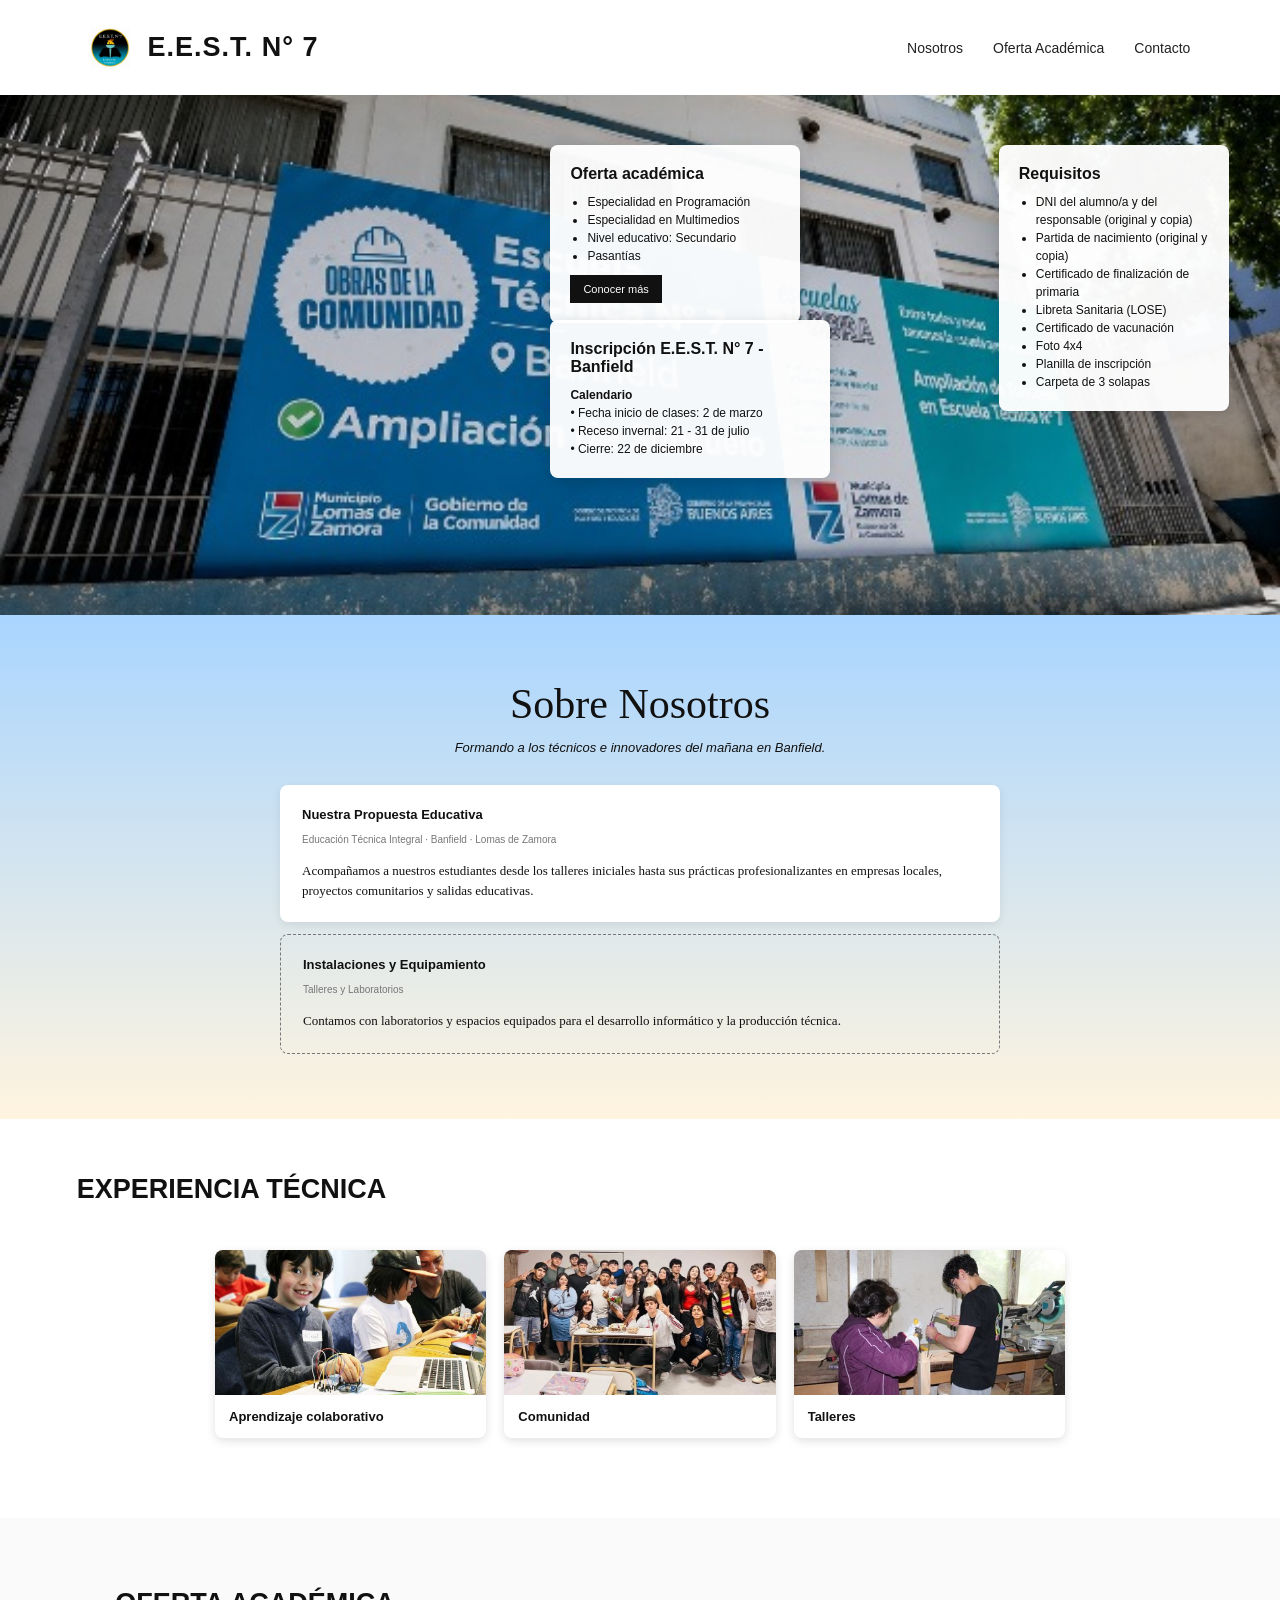
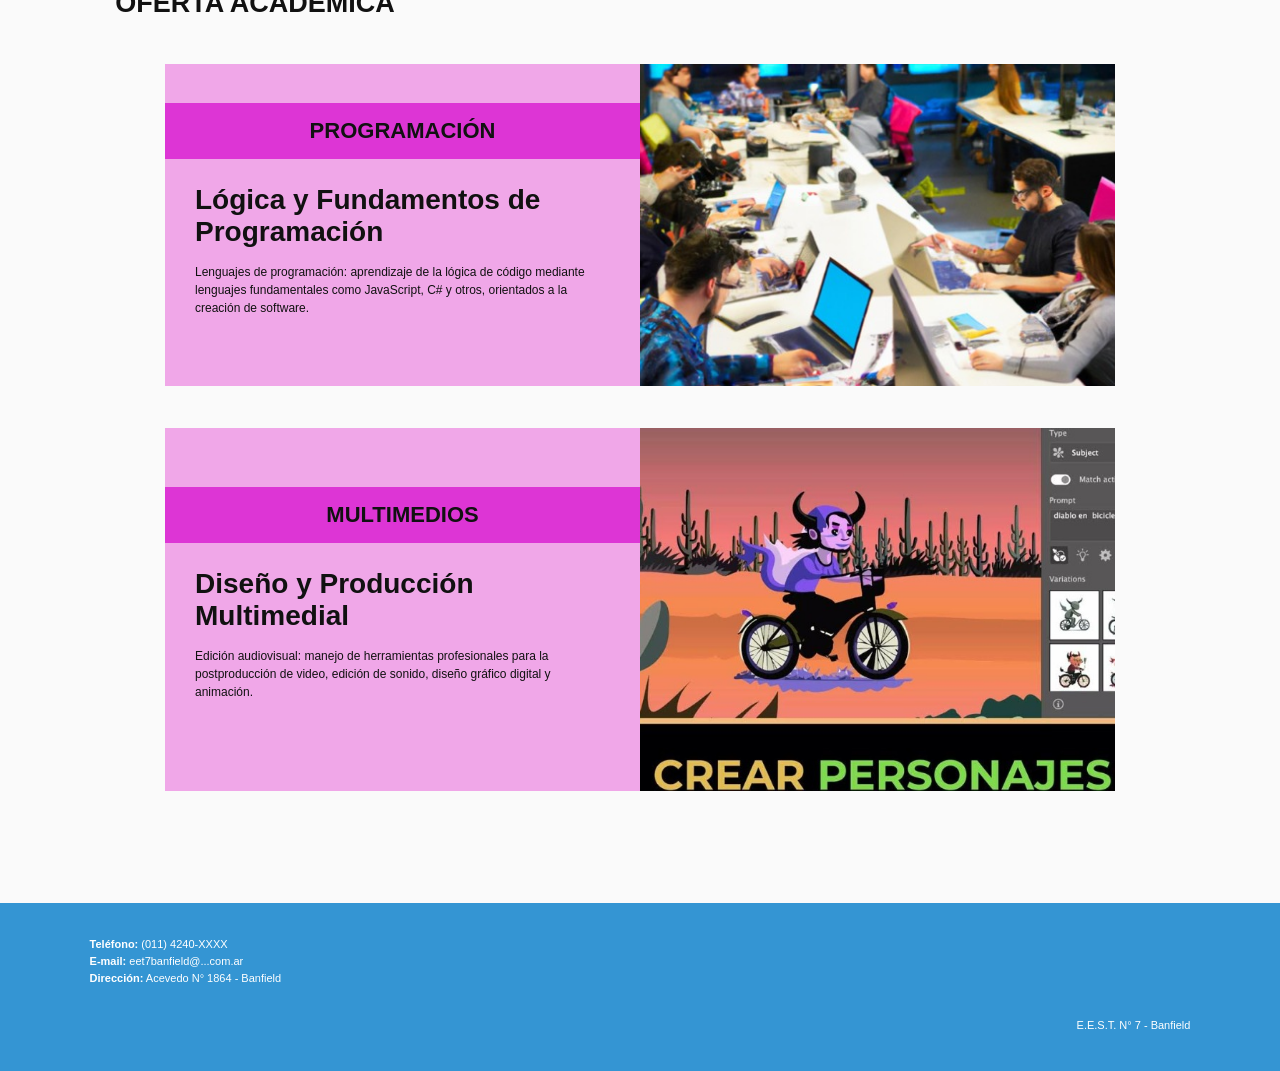
==== html/index.html @ 11a760d2 "nose nose" ====
<!DOCTYPE html>
<html lang="es">
<head>
    <meta charset="UTF-8">
    <meta name="viewport" content="width=device-width, initial-scale=1.0">
    <title>E.E.S.T. N° 7 - Banfield</title>
    <link rel="stylesheet" href="styles.css">
</head>
<body>

    <header class="header">
        <div class="logo-area">
    <img src="logo.jpeg" alt="Logo E.E.S.T. N° 7" class="logo">
    <h1>E.E.S.T. N° 7</h1>
</div>

        <nav>
            <a href="#inicio">Nosotros</a>
            <a href="#oferta">Oferta Académica</a>
            <a href="#contacto">Contacto</a>
        </nav>
    </header>

    <main>
        
        <section id="inicio" class="hero">
            <img src="escuela.jpeg" alt="Fachada de la E.E.S.T. N° 7">

            <div class="hero-card oferta-card">
                <h2>Oferta académica</h2>
                <ul>
                    <li>Especialidad en Programación</li>
                    <li>Especialidad en Multimedios</li>
                    <li>Nivel educativo: Secundario</li>
                    <li>Pasantías</li>
                </ul>
                <a href="#oferta" class="btn">Conocer más</a>
            </div>

            <div class="hero-card inscripcion-card">
                <h2>Inscripción E.E.S.T. N° 7 - Banfield</h2>
                <p><strong>Calendario</strong></p>
                <p>• Fecha inicio de clases: 2 de marzo</p>
                <p>• Receso invernal: 21 - 31 de julio</p>
                <p>• Cierre: 22 de diciembre</p>
            </div>

            <div class="hero-card requisitos-card">
                <h2>Requisitos</h2>
                <ul>
                    <li>DNI del alumno/a y del responsable (original y copia)</li>
                    <li>Partida de nacimiento (original y copia)</li>
                    <li>Certificado de finalización de primaria</li>
                    <li>Libreta Sanitaria (LOSE)</li>
                    <li>Certificado de vacunación</li>
                    <li>Foto 4x4</li>
                    <li>Planilla de inscripción</li>
                    <li>Carpeta de 3 solapas</li>
                </ul>
            </div>
        </section>

        
        <section id="nosotros" class="about">
            <div class="section-title">
                <h2>Sobre Nosotros</h2>
                <p>Formando a los técnicos e innovadores del mañana en Banfield.</p>
            </div>

            <div class="about-grid">
                <article class="about-box">
                    <h3>Nuestra Propuesta Educativa</h3>
                    <small>Educación Técnica Integral · Banfield · Lomas de Zamora</small>
                    <p>
                        Acompañamos a nuestros estudiantes desde los talleres iniciales
                        hasta sus prácticas profesionalizantes en empresas locales,
                        proyectos comunitarios y salidas educativas.
                    </p>
                </article>

                <article class="about-box dashed">
                    <h3>Instalaciones y Equipamiento</h3>
                    <small>Talleres y Laboratorios</small>
                    <p>
                        Contamos con laboratorios y espacios equipados para el desarrollo
                        informático y la producción técnica.
                    </p>
                </article>
            </div>
        </section>

      
        <section class="experiencia">
            <h2>EXPERIENCIA TÉCNICA</h2>

            <div class="experience-grid">
                <article class="experience-card">
                    <img src="nose.jpeg" alt="Alumnos trabajando">
                    <h3>Aprendizaje colaborativo</h3>
                </article>

                <article class="experience-card">
                    <img src="multimedio.jpeg" alt="Actividad de la comunidad educativa">
                    <h3>Comunidad</h3>
                </article>

                <article class="experience-card">
                    <img src="nose2.jpeg" alt="Estudiantes en talleres">
                    <h3>Talleres</h3>
                </article>
            </div>
        </section>

        
        <section id="oferta" class="oferta">
            <h2>OFERTA ACADÉMICA</h2>

            <article class="specialty">
                <div class="specialty-text">
                    <h2>PROGRAMACIÓN</h2>
                    <h3>Lógica y Fundamentos de Programación</h3>
                    <p>
                        Lenguajes de programación: aprendizaje de la lógica de código
                        mediante lenguajes fundamentales como JavaScript, C# y otros,
                        orientados a la creación de software.
                    </p>
                </div>
                <img src="programacion.jpeg" alt="Programación">
            </article>

            <article class="specialty">
                <div class="specialty-text">
                    <h2>MULTIMEDIOS</h2>
                    <h3>Diseño y Producción Multimedial</h3>
                    <p>
                        Edición audiovisual: manejo de herramientas profesionales para
                        la postproducción de video, edición de sonido, diseño gráfico
                        digital y animación.
                    </p>
                </div>
                <img src="multimedio2.jpeg" alt="Diseño y producción multimedial">
            </article>
        </section>
    </main>

    <footer id="contacto">
        <div>
            <p><strong>Teléfono:</strong> (011) 4240-XXXX</p>
            <p><strong>E-mail:</strong> eet7banfield@...com.ar</p>
            <p><strong>Dirección:</strong> Acevedo N° 1864 - Banfield</p>
        </div>
        <p class="copyright">E.E.S.T. N° 7 - Banfield</p>
    </footer>

</body>
</html>
---- html/styles.css ----
* {
    margin: 0;
    padding: 0;
    box-sizing: border-box;
}

html {
    scroll-behavior: smooth;
}

body {
    font-family: Arial, Helvetica, sans-serif;
    color: #111;
    background: #fff;
}

img {
    display: block;
    width: 100%;
    object-fit: cover;
}

.header {
    min-height: 95px;
    padding: 20px 7%;
    display: flex;
    align-items: center;
    justify-content: space-between;
    background: #fff;
}

.logo-area {
    display: flex;
    align-items: center;
    gap: 18px;
}

.logo-area h1 {
    font-size: 27px;
    letter-spacing: 1px;
}
.logo{
    width: 40px;
    height: 40px;
    object-fit: contain;
}

nav {
    display: flex;
    gap: 30px;
}

nav a {
    color: #222;
    text-decoration: none;
    font-size: 14px;
}

nav a:hover {
    color: #258dd0;
}

/* HERO */

.hero {
    position: relative;
    min-height: 520px;
    overflow: hidden;
}

.hero > img {
    height: 520px;
    filter: brightness(.88);
}

.hero-card {
    position: absolute;
    background: rgba(255, 255, 255, .96);
    border-radius: 8px;
    padding: 20px;
    box-shadow: 0 4px 15px rgba(0, 0, 0, .15);
}

.hero-card h2 {
    font-size: 16px;
    margin-bottom: 10px;
}

.hero-card p,
.hero-card li {
    font-size: 12px;
    line-height: 1.5;
}

.hero-card ul {
    padding-left: 17px;
}

.oferta-card {
    width: 250px;
    top: 50px;
    left: 43%;
}

.inscripcion-card {
    width: 280px;
    top: 225px;
    left: 43%;
}

.requisitos-card {
    width: 230px;
    top: 50px;
    right: 4%;
}

.btn {
    display: inline-block;
    margin-top: 10px;
    padding: 8px 13px;
    color: #fff;
    background: #111;
    text-decoration: none;
    font-size: 11px;
}



.about {
    padding: 65px 10%;
    background: linear-gradient(#a9d5ff, #fff4df);
}

.section-title {
    text-align: center;
    margin-bottom: 30px;
}

.section-title h2 {
    font-family: Georgia, serif;
    font-size: 42px;
    font-weight: normal;
    margin-bottom: 12px;
}

.section-title p {
    font-size: 13px;
    font-style: italic;
}

.about-grid {
    max-width: 720px;
    margin: auto;
    display: grid;
    gap: 12px;
}

.about-box {
    background: #fff;
    padding: 22px;
    border-radius: 8px;
    box-shadow: 0 3px 10px rgba(0,0,0,.08);
}

.about-box.dashed {
    border: 1px dashed #777;
    box-shadow: none;
    background: transparent;
}

.about-box h3 {
    font-size: 13px;
    margin-bottom: 7px;
}

.about-box small {
    font-size: 10px;
    color: #777;
}

.about-box p {
    margin-top: 14px;
    font-family: Georgia, serif;
    font-size: 13px;
    line-height: 1.5;
}

/* EXPERIENCIA */

.experiencia {
    padding: 55px 6% 80px;
    background: #fff;
}

.experiencia > h2,
.oferta > h2 {
    font-size: 27px;
    margin-bottom: 45px;
}

.experience-grid {
    display: grid;
    grid-template-columns: repeat(3, 1fr);
    gap: 18px;
    max-width: 850px;
    margin: auto;
}

.experience-card {
    border-radius: 8px;
    overflow: hidden;
    background: white;
    box-shadow: 0 3px 10px rgba(0,0,0,.12);
}

.experience-card img {
    height: 145px;
}

.experience-card h3 {
    padding: 14px;
    font-size: 13px;
}



.oferta {
    padding: 70px 9%;
    background: #fafafa;
}

.specialty {
    max-width: 950px;
    margin: 0 auto 42px;
    display: grid;
    grid-template-columns: 1fr 1fr;
    min-height: 280px;
    background: #f0a7e8;
}

.specialty:nth-of-type(2) {
    background: #f0a7e8;
}

.specialty-text {
    padding: 30px;
    display: flex;
    flex-direction: column;
    justify-content: center;
}

.specialty-text > h2 {
    background: #dd35d5;
    margin: -30px -30px 25px;
    padding: 15px;
    text-align: center;
    font-size: 22px;
}

.specialty-text h3 {
    font-size: 28px;
    max-width: 380px;
    margin-bottom: 15px;
}

.specialty-text p {
    font-size: 12px;
    line-height: 1.5;
    max-width: 440px;
}

.specialty img {
    min-height: 280px;
}



footer {
    background: #3495d3;
    color: #fff;
    min-height: 145px;
    padding: 35px 7%;
    font-size: 11px;
}

footer p {
    margin-bottom: 5px;
}

.copyright {
    text-align: right;
    margin-top: 35px;
}



@media (max-width: 800px) {
    .header {
        flex-direction: column;
        gap: 18px;
        text-align: center;
    }

    nav {
        gap: 15px;
        flex-wrap: wrap;
        justify-content: center;
    }

    .hero {
        min-height: auto;
        display: flex;
        flex-direction: column;
    }

    .hero > img {
        height: 300px;
    }

    .hero-card {
        position: static;
        width: 90%;
        margin: -30px auto 40px;
        z-index: 2;
    }

    .about {
        padding: 50px 6%;
    }

    .section-title h2 {
        font-size: 34px;
    }

    .experience-grid {
        grid-template-columns: 1fr;
        max-width: 350px;
    }

    .oferta {
        padding: 50px 5%;
    }

    .specialty {
        grid-template-columns: 1fr;
    }

    .specialty img {
        min-height: 220px;
        order: 2;
    }

    .specialty-text {
        order: 1;
    }
}
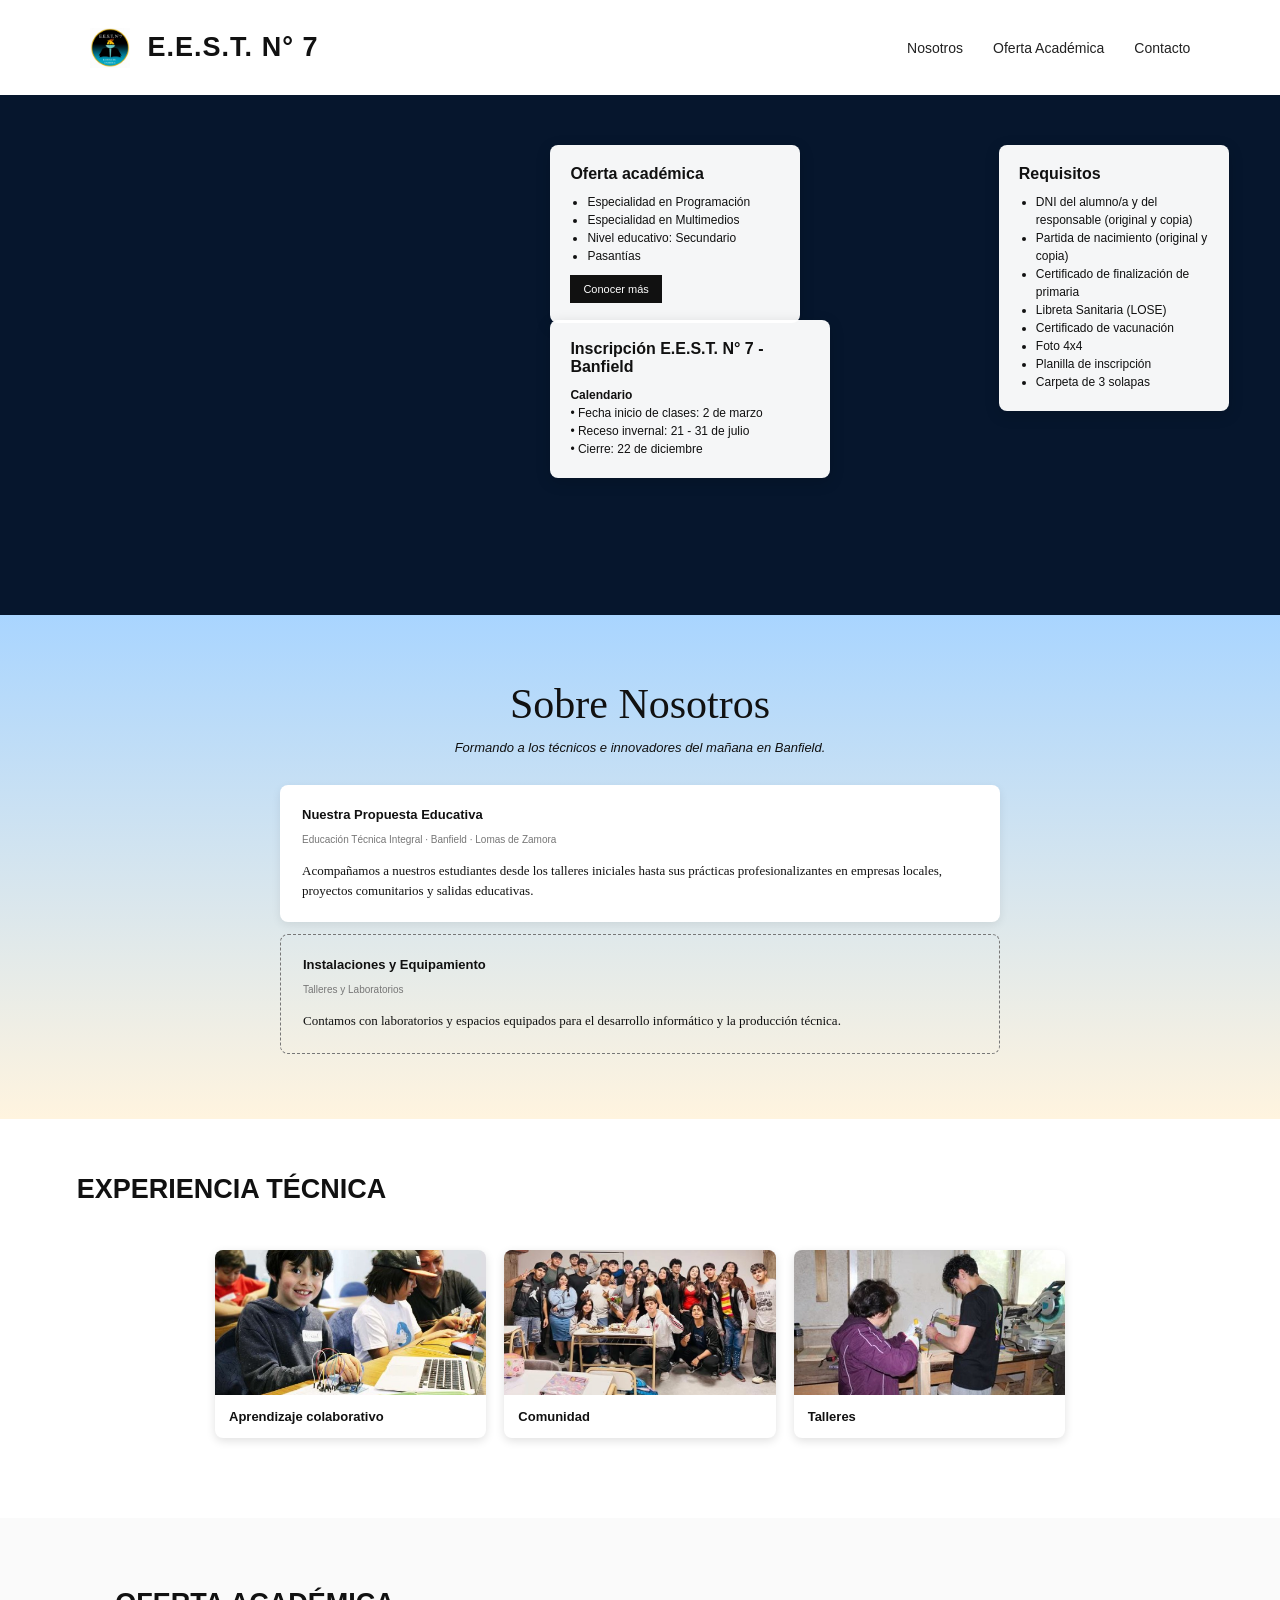
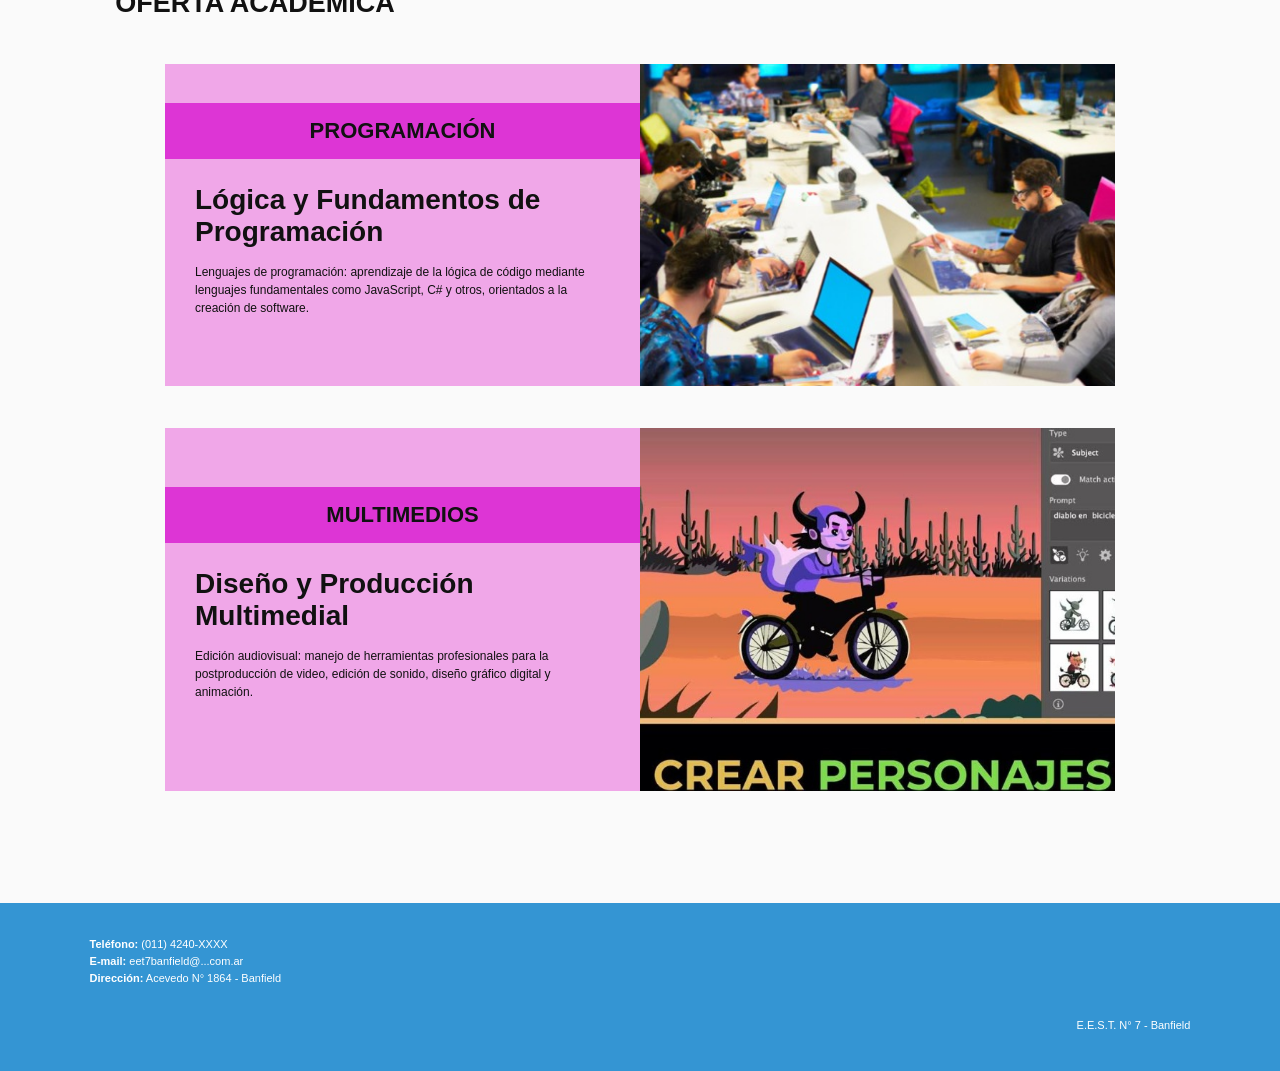
==== commit cad1a49d: "Reemplaze la imagen del colegio por un fondo azul para un texto titular de la informaion en la pagin" ====
--- a/html/index.html
+++ b/html/index.html
@@ -24,8 +24,8 @@
     <main>
         
         <section id="inicio" class="hero">
-            <img src="escuela.jpeg" alt="Fachada de la E.E.S.T. N° 7">
-
+            <img src="imagenes_branch_marcos\fondo_azul_oferta_academica.png" alt="background">
+            <!-- #071933 (color hexadecimal del fondo azul) -->
             <div class="hero-card oferta-card">
                 <h2>Oferta académica</h2>
                 <ul>
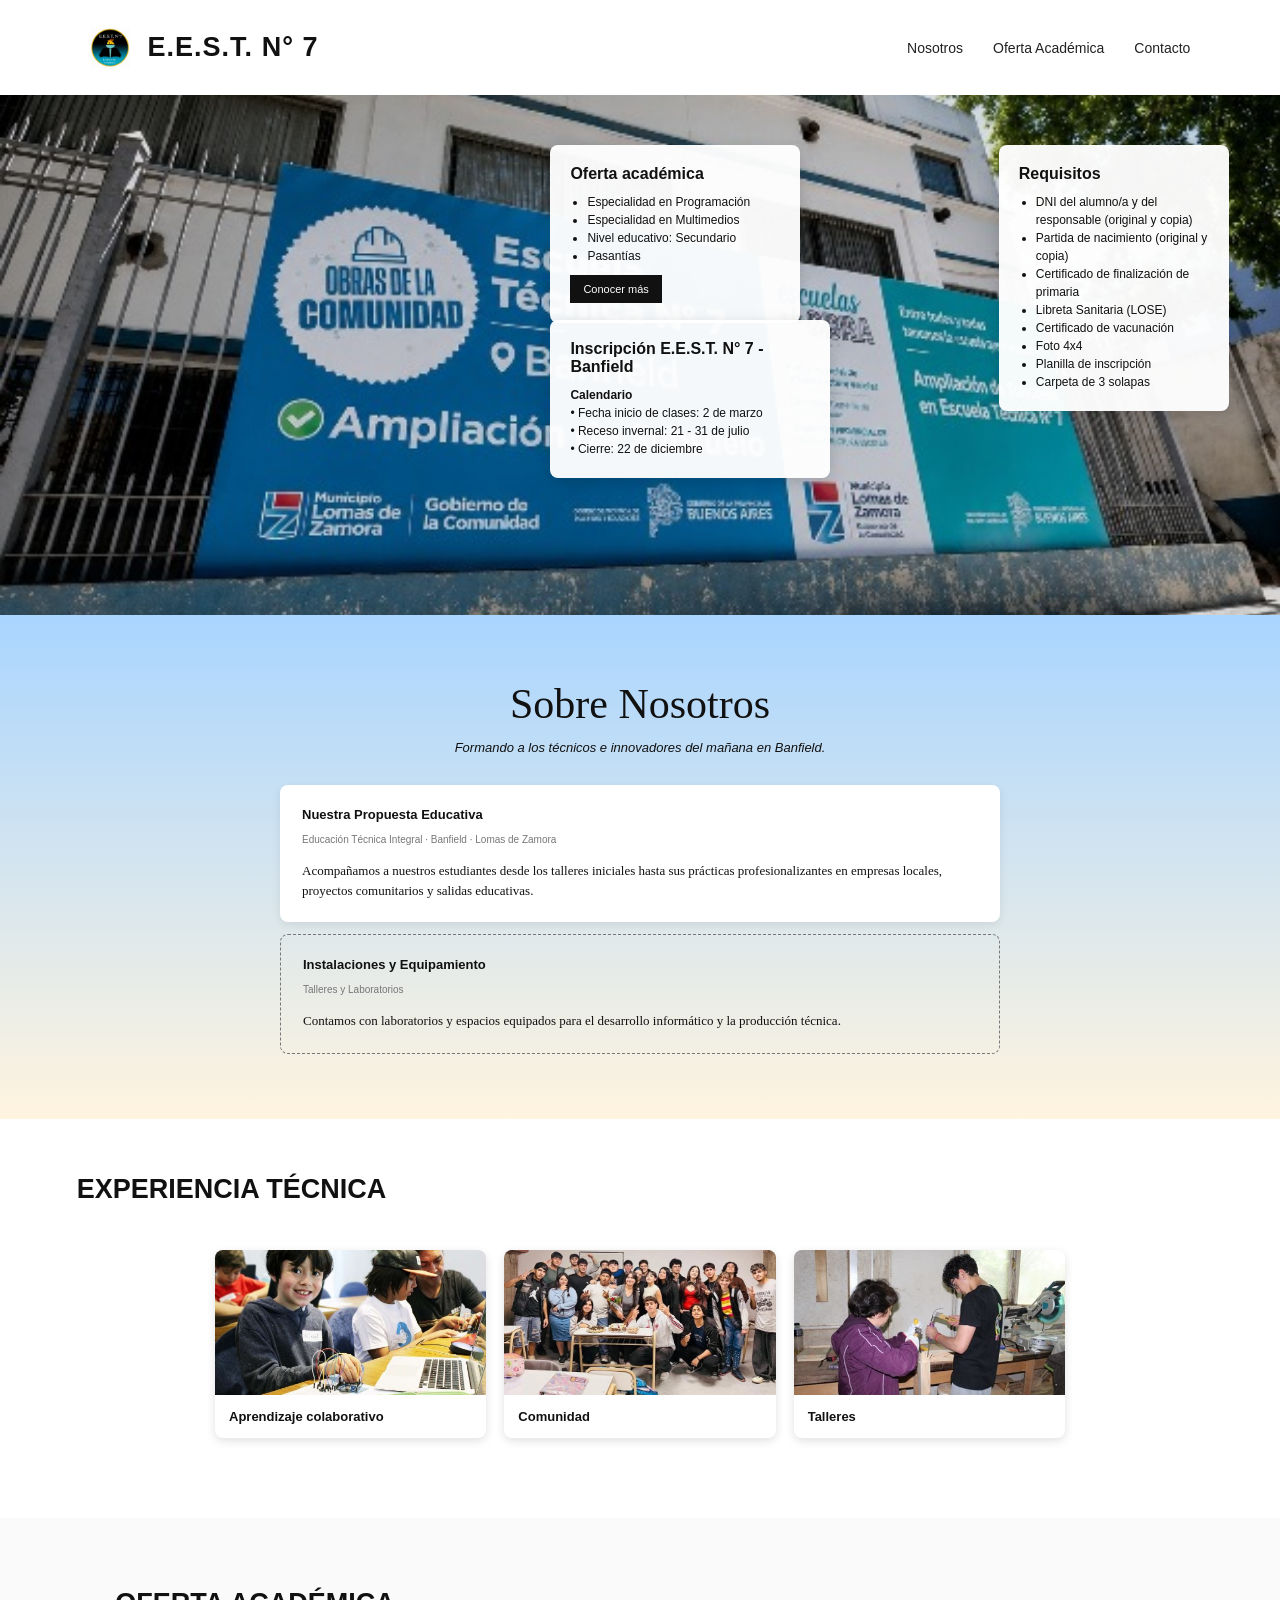
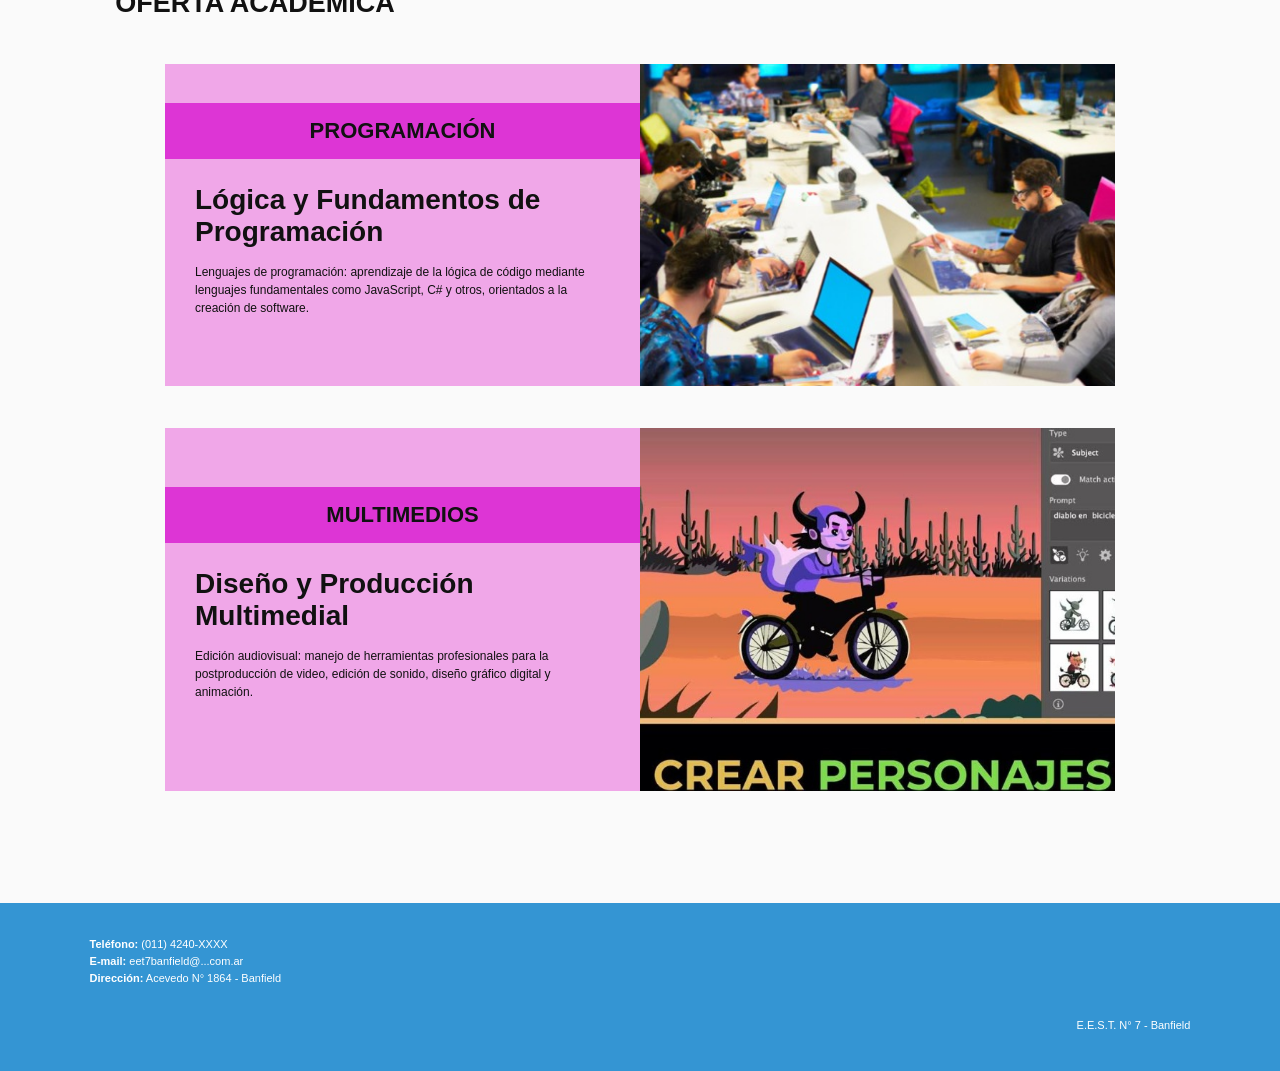
==== commit 49adf17f: "Que nos redirija a la pagina de oferta academica y que tenga su propio archivo de estilos css" ====
--- a/html/index.html
+++ b/html/index.html
@@ -24,8 +24,7 @@
     <main>
         
         <section id="inicio" class="hero">
-            <img src="imagenes_branch_marcos\fondo_azul_oferta_academica.png" alt="background">
-            <!-- #071933 (color hexadecimal del fondo azul) -->
+            <img src="escuela.jpeg" alt="Fachada de la E.E.S.T. N° 7">
             <div class="hero-card oferta-card">
                 <h2>Oferta académica</h2>
                 <ul>
@@ -34,7 +33,7 @@
                     <li>Nivel educativo: Secundario</li>
                     <li>Pasantías</li>
                 </ul>
-                <a href="#oferta" class="btn">Conocer más</a>
+                <a href="Oferta academica.html" class="btn">Conocer más</a>
             </div>
 
             <div class="hero-card inscripcion-card">
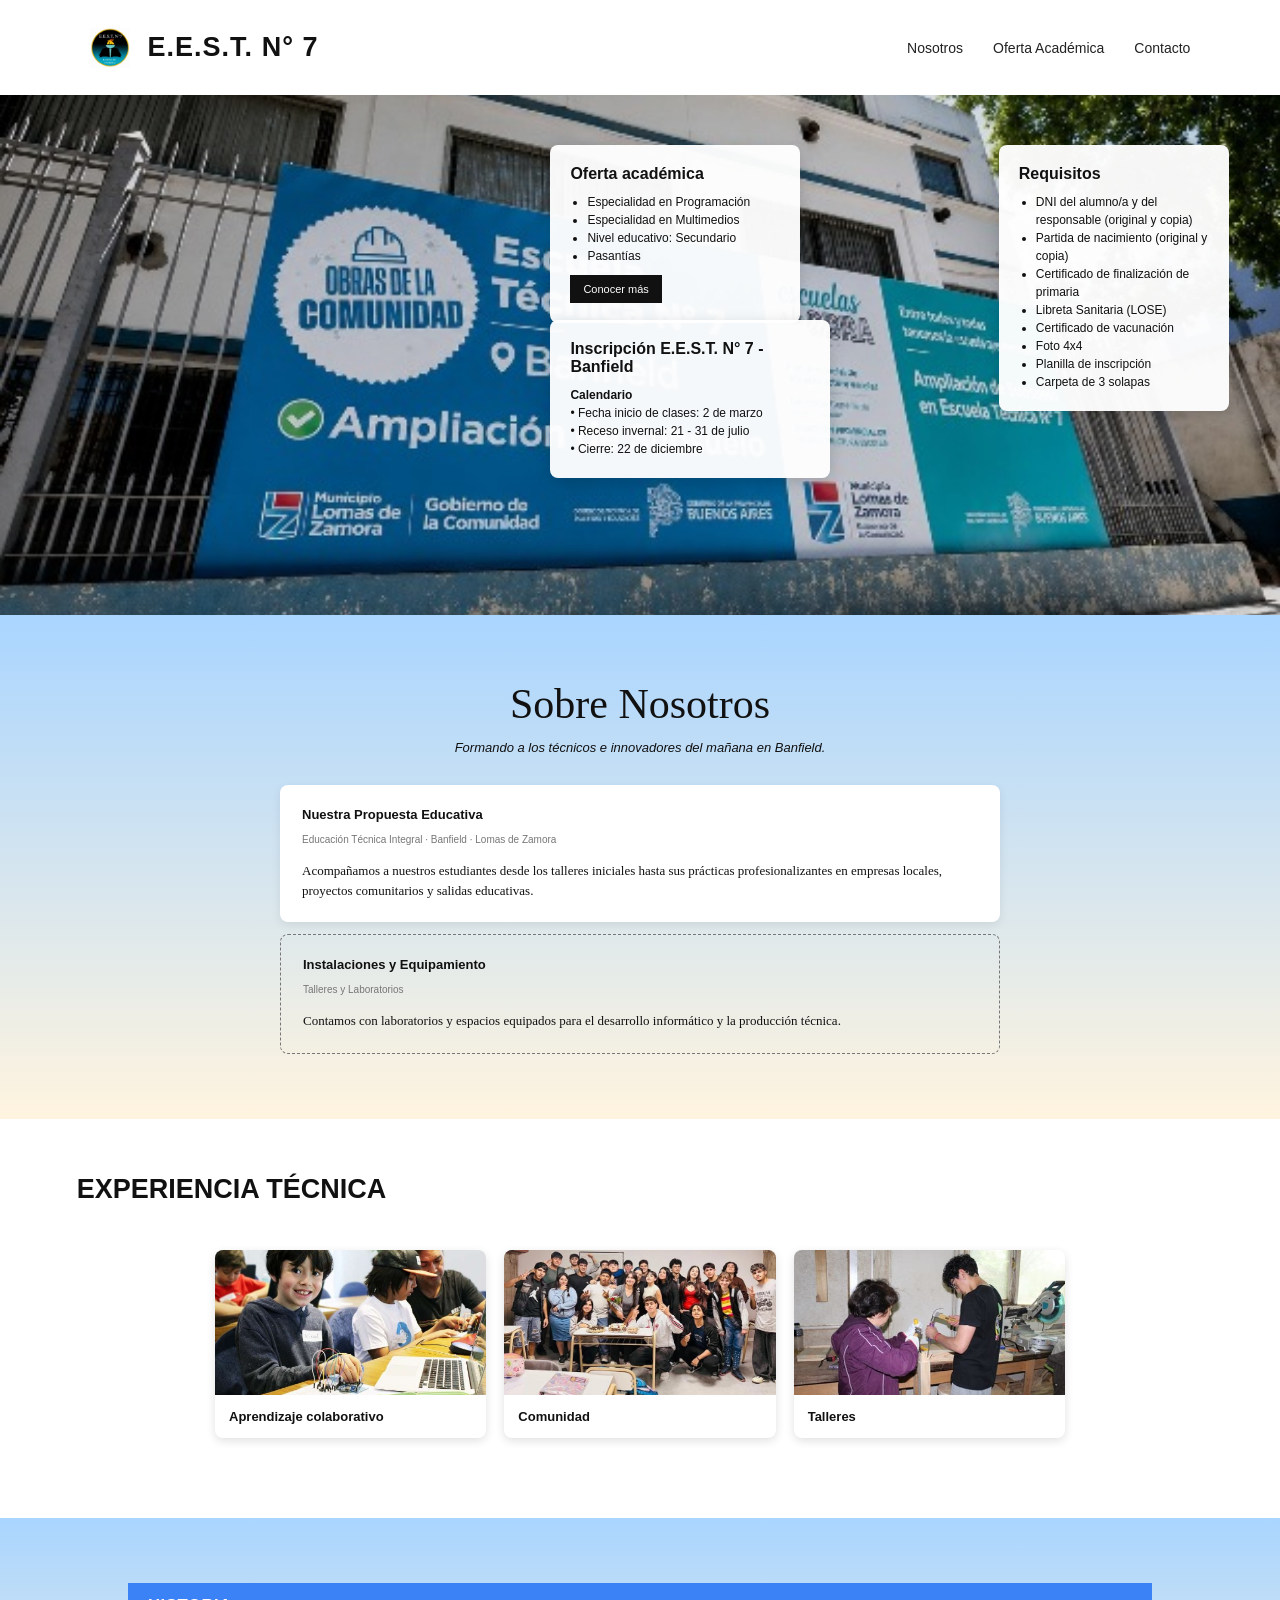
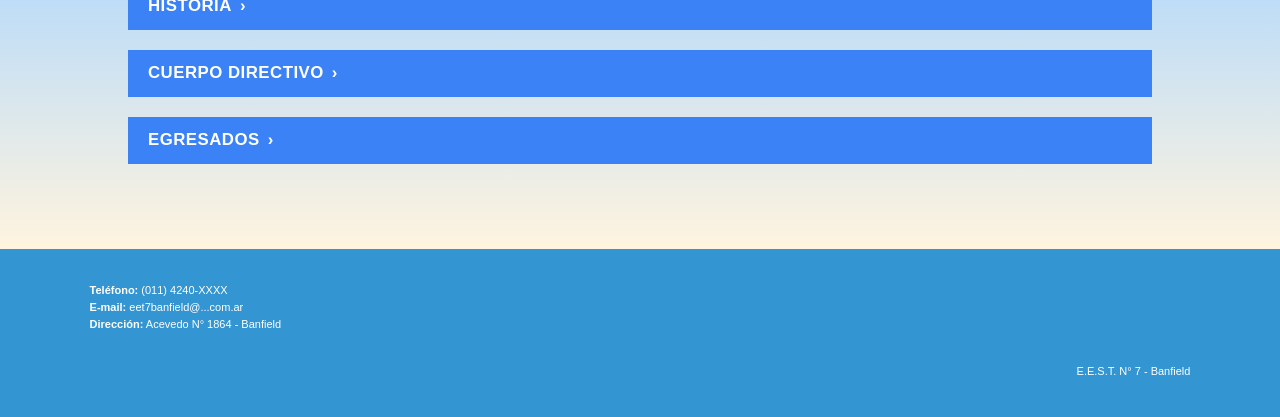
==== commit 6cb092e9: "Se elimino la seccion de oferta academica que se volvio redundante. Se agrego una seccion con la inf" ====
--- a/html/index.html
+++ b/html/index.html
@@ -25,6 +25,7 @@
         
         <section id="inicio" class="hero">
             <img src="escuela.jpeg" alt="Fachada de la E.E.S.T. N° 7">
+
             <div class="hero-card oferta-card">
                 <h2>Oferta académica</h2>
                 <ul>
@@ -33,7 +34,7 @@
                     <li>Nivel educativo: Secundario</li>
                     <li>Pasantías</li>
                 </ul>
-                <a href="Oferta academica.html" class="btn">Conocer más</a>
+                <a href="#oferta" class="btn">Conocer más</a>
             </div>
 
             <div class="hero-card inscripcion-card">
@@ -109,37 +110,62 @@
                 </article>
             </div>
         </section>
+        
+        
+    <section id="extrasDeUltimoMinuto" class="about">
+        <!-- HISTORIA -->
+        <div class="desplegable">
+            <div class="desplegable-titulo" onclick="this.parentElement.classList.toggle('abierto')">
+                HISTORIA <span class="flecha">›</span>
+            </div>
+            <div class="desplegable-contenido">
+                <p>La Escuela de Educación Secundaria Técnica N° 7 de Banfield nació a finales del siglo XIX como una de las primeras instituciones públicas de la zona. Con el tiempo, se adaptó a las demandas industriales y tecnológicas del Conurbano Bonaerense, instalándose en su sede actual de la calle Manuel Acevedo 1864.
+                    Hoy en día, se destaca por los siguientes hitos:
+                </p>
+                <ul>
+                    <li><strong>Especialización tecnológica:</strong> Ofrece los títulos de Técnico en Programación y Técnico en Multimedios, posicionándose como un referente en software e informática en Lomas de Zamora.</li>
+                    <li><strong>Nombre oficial:</strong> En mayo de 2026 fue bautizada formalmente como "Manuel Sadosky", en honor al padre de la computación en Argentina.</li>
+                    <li><strong>Crecimiento e infraestructura:</strong> Cuenta con un proyecto de ampliación edilicia financiado por el municipio para responder a la alta demanda de vacantes del barrio.</li>
+                    <li><strong>Inserción laboral:</strong> Sus alumnos de 7° año realizan Prácticas Profesionalizantes en empresas reales y exponen sus desarrollos tecnológicos en una muestra anual abierta a la comunidad.</li>
+                </ul>
+            </div>
+        </div>
+    
+        <!-- CUERPO DIRECTIVO -->
+        <div class="desplegable">
+          <div class="desplegable-titulo" onclick="this.parentElement.classList.toggle('abierto')">
+            CUERPO DIRECTIVO <span class="flecha">›</span>
+          </div>
+          <div class="desplegable-contenido">
+            <p>.El cuerpo directivo de la institución está organizado de la siguiente manera:</p>
+            <ul>
+              <li><strong>Equipo de Conducción:</strong> Director/a, Vicedirector/a y Regente de Estudios.</li>
+              <li><strong>Jefatura de Área:</strong> Coordinador técnico de los talleres y laboratorios de programación y multimedios.</li>
+              <li><strong>Secretaría y Prosecretaría:</strong> Responsables de los trámites administrativos, legajos de alumnos y pases escolares.</li>
+            </ul>
+          </div>
+        </div>
+    
+        <!-- EGRESADOS -->
+        <div class="desplegable">
+            <div class="desplegable-titulo" onclick="this.parentElement.classList.toggle('abierto')">
+                EGRESADOS <span class="flecha">›</span>
+            </div>
+            <div class="desplegable-contenido">
+                <p>Los egresados de la Escuela Técnica N° 7 de Banfield finalizan sus estudios tras un trayecto obligatorio de 7 años, obteniendo títulos profesionales con fuerte salida laboral en el ámbito tecnológico y digital. Se resumen en los siguientes puntos clave:</p>
+                <ul>
+                    <li><strong>Títulos oficiales:</strong> Egresan con las especialidades de Técnico en Programación o Técnico en Multimedios.</li>
+                    <li><strong>Experiencia real:</strong> En 7° año completan su formación mediante Prácticas Profesionalizantes obligatorias en empresas y la comunidad.</li>
+                    <li><strong>Continuidad:</strong> Quedan habilitados para insertarse directamente en el mercado laboral informático o seguir carreras universitarias (como la <a href="https://www.unlz.edu.ar/">[UNLZ]</a> o la <a href="http://www.unla.edu.ar/">[UNLa]</a>).</li>
+                    <li><strong>Trámites:</strong> El seguimiento de graduados y la entrega de títulos analíticos se gestionan directamente a través de la Secretaría de la Institución.</li>
+                </ul>
+                <div style="flex: 1; flex-direction: column; margin 1rem; padding: 1rem; ">
+                    <img src="promo2024.jpg">
+                </div>
+            </div>
+        </div>
+    </section>
 
-        
-        <section id="oferta" class="oferta">
-            <h2>OFERTA ACADÉMICA</h2>
-
-            <article class="specialty">
-                <div class="specialty-text">
-                    <h2>PROGRAMACIÓN</h2>
-                    <h3>Lógica y Fundamentos de Programación</h3>
-                    <p>
-                        Lenguajes de programación: aprendizaje de la lógica de código
-                        mediante lenguajes fundamentales como JavaScript, C# y otros,
-                        orientados a la creación de software.
-                    </p>
-                </div>
-                <img src="programacion.jpeg" alt="Programación">
-            </article>
-
-            <article class="specialty">
-                <div class="specialty-text">
-                    <h2>MULTIMEDIOS</h2>
-                    <h3>Diseño y Producción Multimedial</h3>
-                    <p>
-                        Edición audiovisual: manejo de herramientas profesionales para
-                        la postproducción de video, edición de sonido, diseño gráfico
-                        digital y animación.
-                    </p>
-                </div>
-                <img src="multimedio2.jpeg" alt="Diseño y producción multimedial">
-            </article>
-        </section>
     </main>
 
     <footer id="contacto">
--- a/html/styles.css
+++ b/html/styles.css
@@ -274,6 +274,74 @@
 }
 
 
+/* Sección desplegable */
+  .desplegable {
+    margin-bottom: 1.25rem;
+  }
+
+  /* Cabecera azul clicable */
+  .desplegable-titulo {
+    background: #3b82f6;
+    color: #fff;
+    padding: 0.85rem 1.25rem;
+    cursor: pointer;
+    display: flex;
+    align-items: center;
+    font-weight: 700;
+    letter-spacing: 0.5px;
+    font-size: 1.05rem;
+    user-select: none;
+  }
+
+  .desplegable-titulo:hover {
+    background: #2563eb;
+  }
+
+  /* Flecha ">" que gira a "v" al abrir */
+  .flecha {
+    display: inline-block;
+    margin-left: 0.5rem;
+    transition: transform 0.25s ease;
+    font-weight: 700;
+  }
+
+  .abierto .flecha {
+    transform: rotate(90deg);
+  }
+
+  /* Contenido */
+  .desplegable-contenido {
+    max-height: 0;
+    overflow: hidden;
+    transition: max-height 0.35s ease, padding 0.35s ease;
+    padding: 0 1.25rem;
+    background: #fff;
+  }
+
+  .abierto .desplegable-contenido {
+    max-height: 1000px;
+    padding: 1rem 1.25rem 1.25rem;
+  }
+
+  /* Listas del contenido */
+  .desplegable-contenido ul {
+    padding-left: 1.25rem;
+    margin: 0.5rem 0;
+  }
+
+  .desplegable-contenido li {
+    margin-bottom: 0.4rem;
+  }
+
+  .desplegable-contenido a {
+    color: #2563eb;
+    text-decoration: none;
+  }
+
+  .desplegable-contenido a:hover {
+    text-decoration: underline;
+  }
+
 
 footer {
     background: #3495d3;
